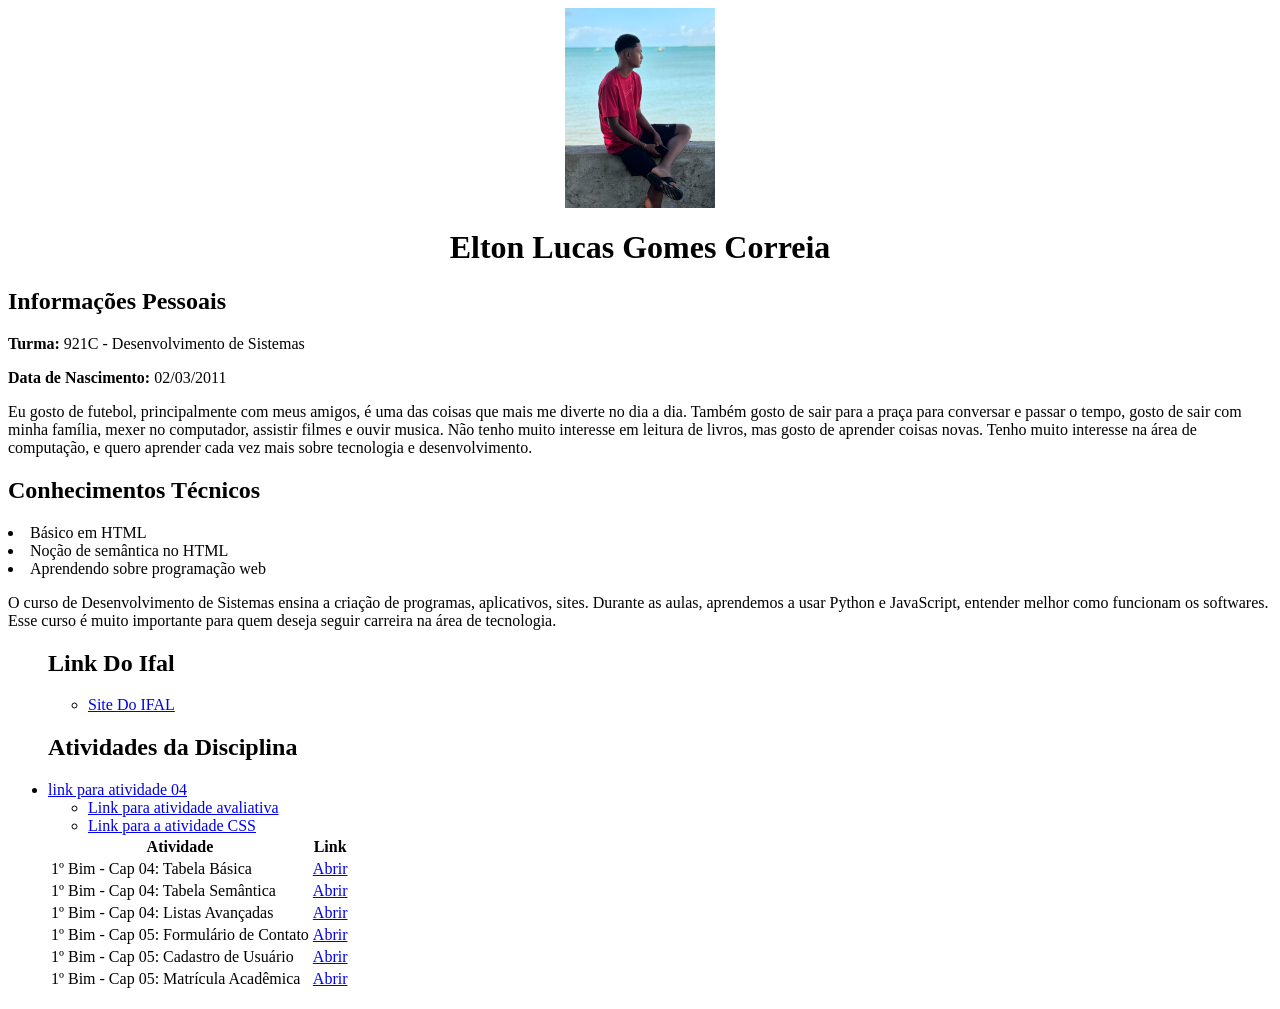
==== index.html @ e6b13295 "Update index.html" ====
<html>
  </head>
  <body>
  <header>
    <div style="text-align: center">
           <img height="200" src="foto.jpg">
         <h1>Elton Lucas Gomes Correia</h1>
        </div>

        <h2>Informações Pessoais</h2>
        <p><strong>Turma:</strong> 921C - Desenvolvimento de Sistemas</p>
        <p><strong>Data de Nascimento:</strong> 02/03/2011</p>
	
    </header>
	<main>
	<section>
	<article>
    <p> Eu gosto de futebol, principalmente com meus amigos, 
      é uma das coisas que mais me diverte no dia a dia. 
      Também gosto de sair para a praça para conversar e passar o tempo, 
      gosto de sair com minha família, 
      mexer no computador, assistir filmes e ouvir musica. 
      Não tenho muito interesse em leitura de livros, mas gosto de aprender coisas novas. 
      Tenho muito interesse na área de computação, e quero aprender cada vez mais sobre tecnologia e desenvolvimento.</p>
</article>
</section>
<section>
<h2>Conhecimentos Técnicos</h2>
         <li>Básico em HTML</li>
         <li>Noção de semântica no HTML</li>
         <li>Aprendendo sobre programação web</li> 
	</ul>
  </section> 
  <section>
  <aside> 
  <p> O curso de Desenvolvimento de Sistemas ensina a criação de programas, aplicativos, sites. Durante as aulas, aprendemos a usar Python e JavaScript, entender melhor como funcionam os softwares. Esse curso é muito importante para quem deseja seguir carreira na área de tecnologia.</p>
</aside> 
</section>
<footer>
<ul>

        <h2>Link Do Ifal</h2>
        <ul>
          <li><a href="http://www2.ifal.edu.br" target="_blank">Site Do IFAL</a></li>
        </ul>
<h2>Atividades da Disciplina</h2>
        <table>
            <thead>
                <tr>
                    <th>Atividade</th>
                    <th>Link</th>
                </tr>
            </thead>
            <tbody>
                <tr>
                    <td>1º Bim - Cap 04: Tabela Básica</td>
  
 <td><a href="http://Elton67lc.github.io/cap04/cap04-at01-tabela-basica.html">Abrir</a></td>
            </tr>
            <tr>
           <td>1º Bim - Cap 04: Tabela Semântica</td>
              <td><a href="https://Elton67lc.github.io/cap04/cap04-at02-tabela-semantica.html">Abrir</a></td>
</tr>
                <tr>
                    <td>1º Bim - Cap 04: Listas Avançadas</td>
 <td><a href="https://Elton67lc.github.io/cap04/cap04-at03-listas-avancadas.html">Abrir</a></td>
</tr>
             <tr>
                    <td>1º Bim - Cap 05: Formulário de Contato</td>
		
                  <td><a href=/cap05/atv01.html>Abrir</a></td>
                   </tr>
                <tr>
                    <td>1º Bim - Cap 05: Cadastro de Usuário</td>
                    <td><a href=/cap05/atv02.html>Abrir</a></td>
                </tr>
                <tr>
		 <td>1º Bim - Cap 05: Matrícula Acadêmica</td>
                    <td><a href=/cap05/atv03.html>Abrir</a></td>
                </tr>
                <tr>
                  
               
		<li><a href=/cap05/atv04.html>link para atividade 04
		</a></li>
<ul>
<li><a href="https://Elton67lc.github.io/text atividade-css01-sala/index.html">Link para atividade avaliativa</a></li>
<li><a href="https://github.com/Elton67lc/Elton67lc.github.io/blob/main/cap07/atv01.css">Link para a atividade CSS</li>
 </tr>
            </tbody>
        </table>

    </div>

</body>
</html>
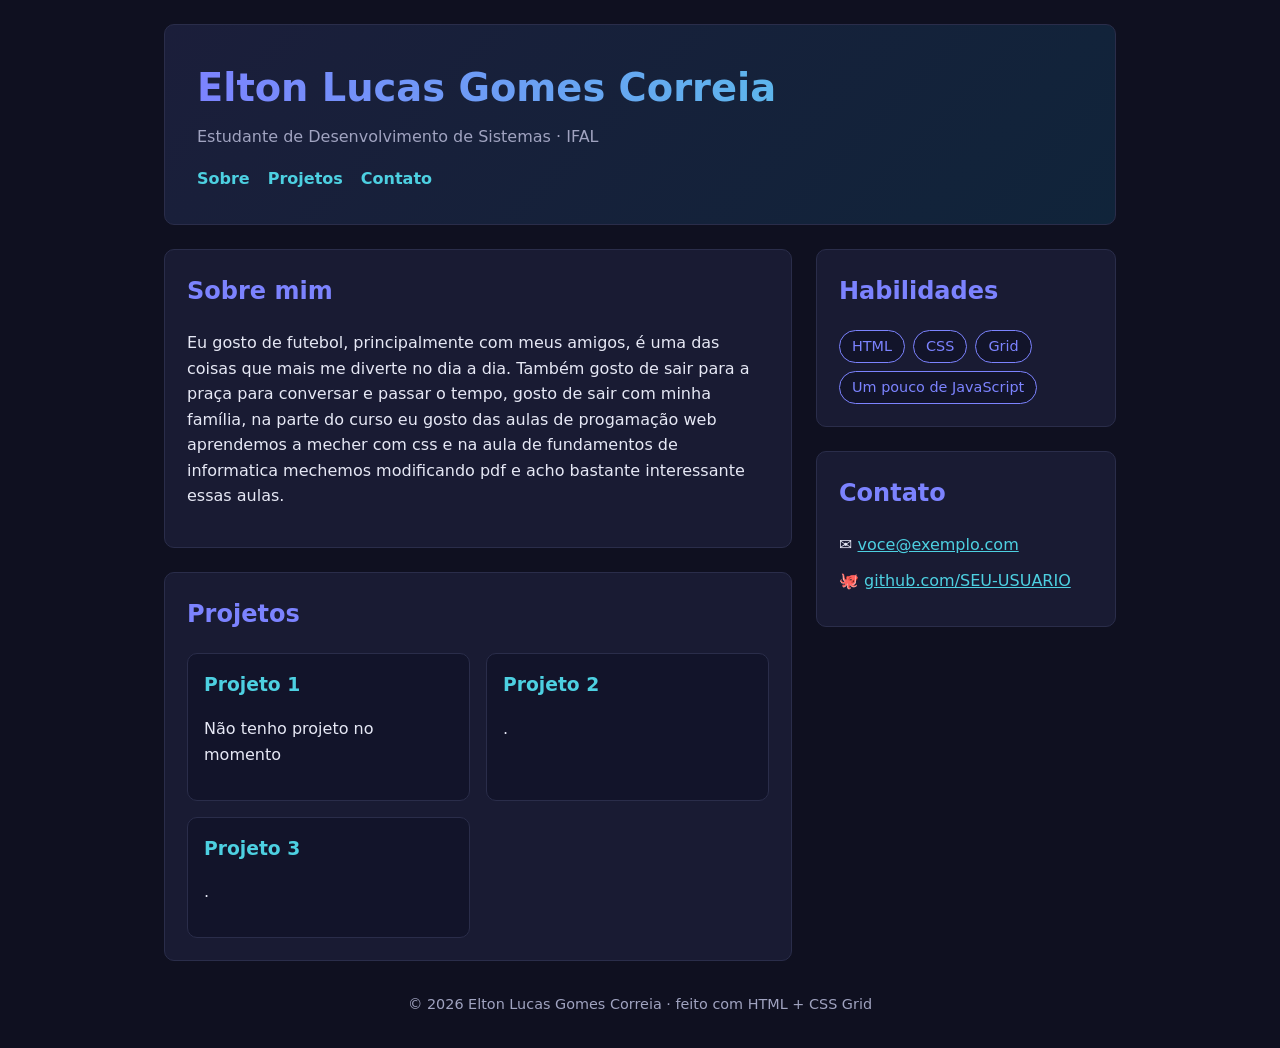
==== commit ef6f9e49: "Rename index.html2 to index.html" ====
--- a/index.html
+++ b/index.html
@@ -1,97 +1,98 @@
-<html>
-  </head>
-  <body>
-  <header>
-    <div style="text-align: center">
-           <img height="200" src="foto.jpg">
-         <h1>Elton Lucas Gomes Correia</h1>
-        </div>
+<!DOCTYPE html>
+<!-- ============================================================
+     TEMPLATE — Página pessoal com CSS Grid
+     Programação Web / Introdução às Tecnologias Web — IFAL
+     COMO USAR:
+     1) Copie ESTE index.html para o seu repositório (não mude a estrutura).
+     2) Escolha UM dos 3 temas de CSS (tema-1-indigo.css, tema-2-escuro.css
+        ou tema-3-editorial.css) e salve-o no seu projeto como  estilo.css
+        (é o nome que este HTML carrega logo abaixo).
+     3) Troque os textos marcados com "TROQUE" pelo seu conteúdo.
+     IMPORTANTE: o LAYOUT é feito com CSS Grid e é o mesmo nos 3 temas.
+     Você escolhe a APARÊNCIA (fonte, cores, bordas), não o layout.
+     ============================================================ -->
+<html lang="pt-BR">
 
-        <h2>Informações Pessoais</h2>
-        <p><strong>Turma:</strong> 921C - Desenvolvimento de Sistemas</p>
-        <p><strong>Data de Nascimento:</strong> 02/03/2011</p>
-	
+<head>
+  <meta charset="UTF-8">
+  <meta name="viewport" content="width=device-width, initial-scale=1.0">
+  <title>Página Pessoal — Elton Lucas Gomes Correia</title>
+  <!-- Salve o tema escolhido como "estilo.css" (mesma pasta deste arquivo) -->
+  <link rel="stylesheet" href="estilo.css">
+</head>
+
+<body>
+  <div class="pagina">
+
+    <!-- ====== CABEÇALHO — TROQUE pelo seu nome e sua frase ====== -->
+    <header class="cabecalho">
+      <h1>Elton Lucas Gomes Correia</h1>
+      <p>Estudante de Desenvolvimento de Sistemas · IFAL</p>
+      <nav>
+        <a href="#sobre">Sobre</a>
+        <a href="#projetos">Projetos</a>
+        <a href="#contato">Contato</a>
+      </nav>
     </header>
-	<main>
-	<section>
-	<article>
-    <p> Eu gosto de futebol, principalmente com meus amigos, 
+
+    <!-- ====== CONTEÚDO PRINCIPAL ====== -->
+    <main class="principal">
+      <section id="sobre" class="cartao">
+        <h2>Sobre mim</h2>
+        <!-- TROQUE por uma breve apresentação sua -->
+        <p>Eu gosto de futebol, principalmente com meus amigos, 
       é uma das coisas que mais me diverte no dia a dia. 
       Também gosto de sair para a praça para conversar e passar o tempo, 
-      gosto de sair com minha família, 
-      mexer no computador, assistir filmes e ouvir musica. 
-      Não tenho muito interesse em leitura de livros, mas gosto de aprender coisas novas. 
-      Tenho muito interesse na área de computação, e quero aprender cada vez mais sobre tecnologia e desenvolvimento.</p>
-</article>
-</section>
-<section>
-<h2>Conhecimentos Técnicos</h2>
-         <li>Básico em HTML</li>
-         <li>Noção de semântica no HTML</li>
-         <li>Aprendendo sobre programação web</li> 
-	</ul>
-  </section> 
-  <section>
-  <aside> 
-  <p> O curso de Desenvolvimento de Sistemas ensina a criação de programas, aplicativos, sites. Durante as aulas, aprendemos a usar Python e JavaScript, entender melhor como funcionam os softwares. Esse curso é muito importante para quem deseja seguir carreira na área de tecnologia.</p>
-</aside> 
-</section>
-<footer>
-<ul>
+      gosto de sair com minha família, na parte do curso eu gosto das aulas de progamação web aprendemos a mecher com css e na aula de fundamentos de informatica mechemos modificando pdf e acho bastante interessante essas aulas.</p>
+      </section>
 
-        <h2>Link Do Ifal</h2>
-        <ul>
-          <li><a href="http://www2.ifal.edu.br" target="_blank">Site Do IFAL</a></li>
+      <section id="projetos" class="cartao">
+        <h2>Projetos</h2>
+        <!-- Galeria com Grid: cada .projeto é um card; adicione/remova à vontade -->
+        <div class="projetos">
+          <article class="projeto">
+            <h3>Projeto 1</h3>
+            <p>Não tenho projeto no momento</p>
+          </article>
+          <article class="projeto">
+            <h3>Projeto 2</h3>
+            <p>.</p>
+          </article>
+          <article class="projeto">
+            <h3>Projeto 3</h3>
+            <p>.</p>
+          </article>
+        </div>
+      </section>
+    </main>
+
+    <!-- ====== BARRA LATERAL ====== -->
+    <aside class="lateral">
+      <section class="cartao">
+        <h2>Habilidades</h2>
+        <!-- TROQUE pelas suas habilidades -->
+        <ul class="habilidades">
+          <li>HTML</li>
+          <li>CSS</li>
+          <li>Grid</li>
+          <li>Um pouco de JavaScript</li>
         </ul>
-<h2>Atividades da Disciplina</h2>
-        <table>
-            <thead>
-                <tr>
-                    <th>Atividade</th>
-                    <th>Link</th>
-                </tr>
-            </thead>
-            <tbody>
-                <tr>
-                    <td>1º Bim - Cap 04: Tabela Básica</td>
-  
- <td><a href="http://Elton67lc.github.io/cap04/cap04-at01-tabela-basica.html">Abrir</a></td>
-            </tr>
-            <tr>
-           <td>1º Bim - Cap 04: Tabela Semântica</td>
-              <td><a href="https://Elton67lc.github.io/cap04/cap04-at02-tabela-semantica.html">Abrir</a></td>
-</tr>
-                <tr>
-                    <td>1º Bim - Cap 04: Listas Avançadas</td>
- <td><a href="https://Elton67lc.github.io/cap04/cap04-at03-listas-avancadas.html">Abrir</a></td>
-</tr>
-             <tr>
-                    <td>1º Bim - Cap 05: Formulário de Contato</td>
-		
-                  <td><a href=/cap05/atv01.html>Abrir</a></td>
-                   </tr>
-                <tr>
-                    <td>1º Bim - Cap 05: Cadastro de Usuário</td>
-                    <td><a href=/cap05/atv02.html>Abrir</a></td>
-                </tr>
-                <tr>
-		 <td>1º Bim - Cap 05: Matrícula Acadêmica</td>
-                    <td><a href=/cap05/atv03.html>Abrir</a></td>
-                </tr>
-                <tr>
-                  
-               
-		<li><a href=/cap05/atv04.html>link para atividade 04
-		</a></li>
-<ul>
-<li><a href="https://Elton67lc.github.io/text atividade-css01-sala/index.html">Link para atividade avaliativa</a></li>
-<li><a href="https://github.com/Elton67lc/Elton67lc.github.io/blob/main/cap07/atv01.css">Link para a atividade CSS</li>
- </tr>
-            </tbody>
-        </table>
+      </section>
 
-    </div>
+      <section id="contato" class="cartao">
+        <h2>Contato</h2>
+        <!-- TROQUE pelos seus links -->
+        <ul class="contato">
+          <li>✉️ <a href="elgc2@aluno.ifal.edu.br">voce@exemplo.com</a></li>
+          <li>🐙 <a href="https://github.com/Elton67lc/Elton67lc.github.io">github.com/SEU-USUARIO</a></li>
+        </ul>
+      </section>
+    </aside>
 
+    <!-- ====== RODAPÉ — TROQUE o nome ====== -->
+    <footer class="rodape">© 2026 Elton Lucas Gomes Correia · feito com HTML + CSS Grid</footer>
+
+  </div>
 </body>
+
 </html>
- 
--- a/estilo.css
+++ b/estilo.css
@@ -0,0 +1,114 @@
+/* ============================================================
+   TEMA 2 — ESCURO (dark / tech)
+   Para usar: salve este arquivo como  estilo.css  no seu projeto.
+   Você pode mudar CORES, FONTE e BORDAS aqui.
+   NÃO mexa na seção "LAYOUT (GRID)" — é o layout pedido na atividade.
+   ============================================================ */
+
+/* ---- Cores e fonte (mude à vontade) ---- */
+:root {
+  --cor: #7c83ff;
+  --cor2: #4dd0e1;
+  --texto: #e6e8f5;
+  --suave: #a0a3c0;
+  --fundo: #0f1020;
+  --superficie: #191b33;
+  --borda: #2a2d4a;
+  --raio: 10px;
+}
+
+body {
+  margin: 0;
+  font-family: system-ui, -apple-system, "Segoe UI", sans-serif;
+  color: var(--texto);
+  background: var(--fundo);
+  line-height: 1.6;
+}
+
+/* ============================================================
+   LAYOUT (GRID) — NÃO MUDE
+   ============================================================ */
+* { box-sizing: border-box; }
+
+.pagina {
+  display: grid;
+  grid-template-columns: 1fr 300px;
+  grid-template-areas:
+    "cabecalho cabecalho"
+    "principal lateral"
+    "rodape    rodape";
+  gap: 24px;
+  max-width: 1000px;
+  margin: 0 auto;
+  padding: 24px;
+}
+
+.cabecalho { grid-area: cabecalho; }
+.principal { grid-area: principal; }
+.lateral   { grid-area: lateral; }
+.rodape    { grid-area: rodape; }
+
+.projetos {
+  display: grid;
+  grid-template-columns: repeat(auto-fit, minmax(200px, 1fr));
+  gap: 16px;
+  margin-top: 14px;
+}
+
+@media (max-width: 640px) {
+  .pagina {
+    grid-template-columns: 1fr;
+    grid-template-areas:
+      "cabecalho"
+      "principal"
+      "lateral"
+      "rodape";
+  }
+}
+/* ===================== fim do LAYOUT ===================== */
+
+/* ---- Aparência (mude à vontade) ---- */
+.cabecalho {
+  background: linear-gradient(135deg, #1b1e3a, #10243a);
+  color: #fff;
+  padding: 32px;
+  border: 1px solid var(--borda);
+  border-radius: var(--raio);
+}
+.cabecalho h1 {
+  margin: 0;
+  font-size: clamp(1.6rem, 4vw, 2.4rem);
+  /* título com degradê (efeito "tech") */
+  background: linear-gradient(90deg, var(--cor), var(--cor2));
+  -webkit-background-clip: text;
+  background-clip: text;
+  color: transparent;
+}
+.cabecalho p { margin: 6px 0 0; color: var(--suave); }
+.cabecalho nav { margin-top: 16px; display: flex; gap: 18px; flex-wrap: wrap; }
+.cabecalho nav a { color: var(--cor2); text-decoration: none; font-weight: 600; }
+.cabecalho nav a:hover { text-decoration: underline; }
+
+.cartao {
+  background: var(--superficie);
+  border: 1px solid var(--borda);
+  border-radius: var(--raio);
+  padding: 22px;
+}
+.cartao + .cartao { margin-top: 24px; }
+h2 { color: var(--cor); margin-top: 0; }
+
+.projeto {
+  background: #12142a;
+  border: 1px solid var(--borda);
+  border-radius: 10px;
+  padding: 16px;
+}
+.projeto h3 { margin: 0 0 6px; color: var(--cor2); }
+
+.habilidades { list-style: none; padding: 0; margin: 0; display: flex; flex-wrap: wrap; gap: 8px; }
+.habilidades li { background: #12142a; border: 1px solid var(--cor); color: var(--cor); border-radius: 999px; padding: 4px 12px; font-size: .9rem; }
+.contato { list-style: none; padding: 0; margin: 0; }
+.contato li { margin: 10px 0; }
+.contato a { color: var(--cor2); }
+.rodape { text-align: center; color: var(--suave); padding: 8px; font-size: .9rem; }
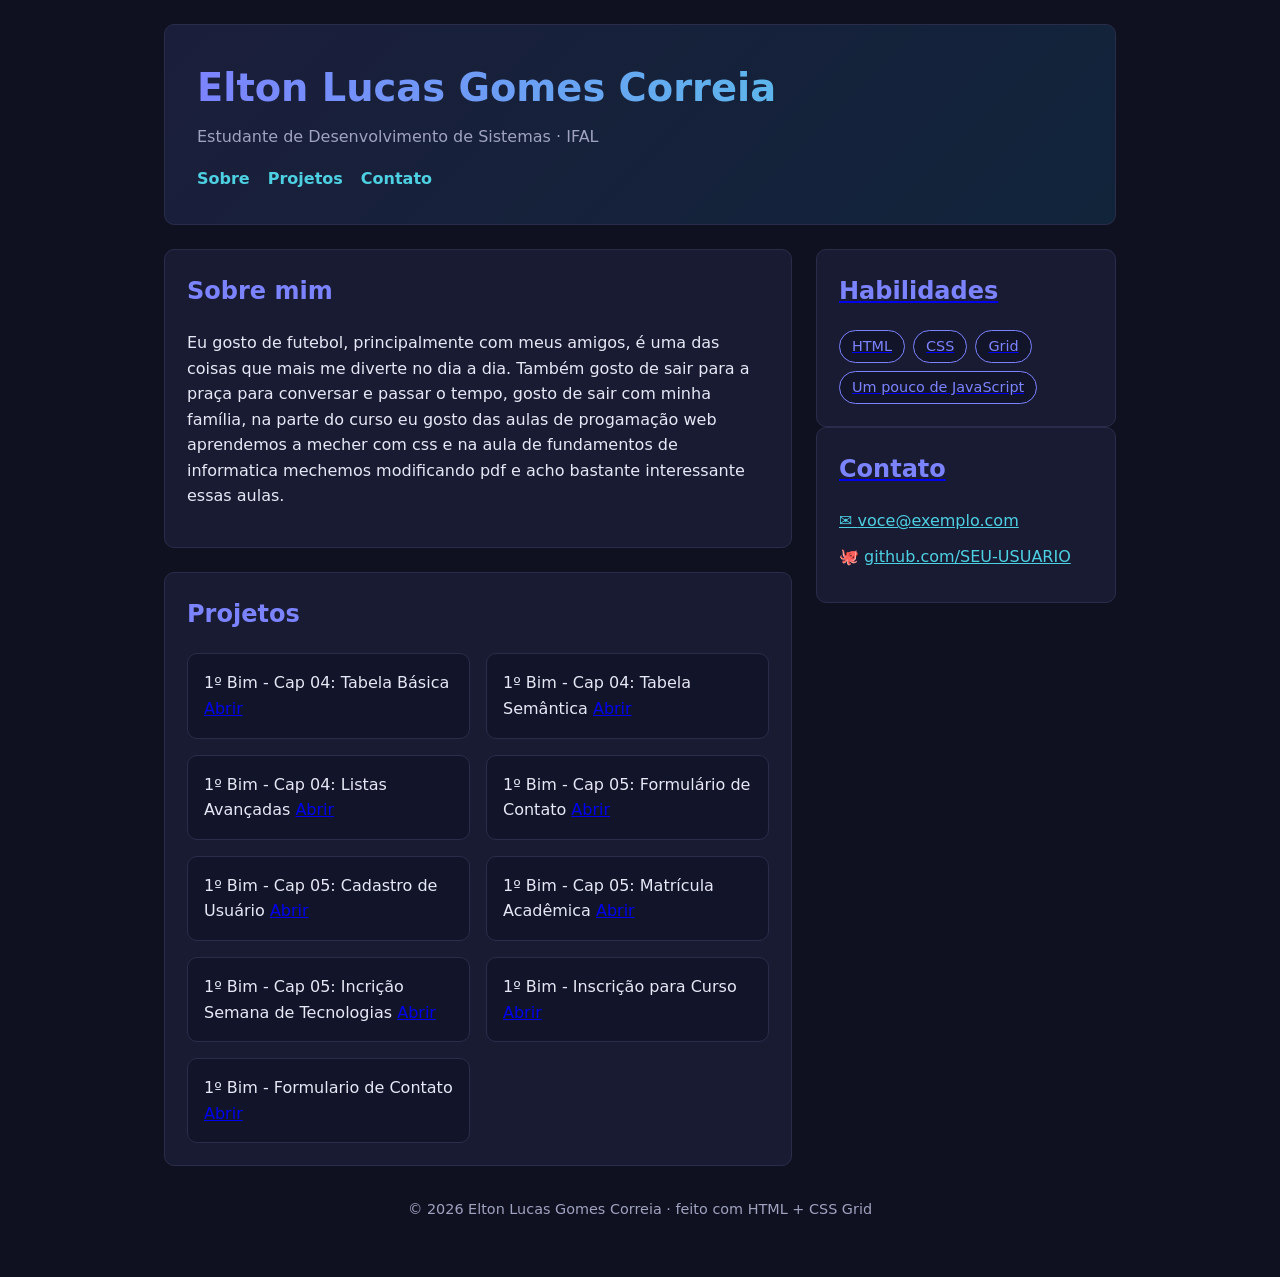
==== commit be758d2e: "Update index.html" ====
--- a/index.html
+++ b/index.html
@@ -51,18 +51,42 @@
         <!-- Galeria com Grid: cada .projeto é um card; adicione/remova à vontade -->
         <div class="projetos">
           <article class="projeto">
-            <h3>Projeto 1</h3>
-            <p>Não tenho projeto no momento</p>
+            <td>1º Bim - Cap 04: Tabela Básica</td>
+            <td><a href="http://Elton67lc.github.io/cap04/cap04-at01-tabela-basica.html">Abrir</a></td>
           </article>
           <article class="projeto">
-            <h3>Projeto 2</h3>
-            <p>.</p>
+            <td>1º Bim - Cap 04: Tabela Semântica</td>
+            <td><a href="https://Elton67lc.github.io/cap04/cap04-at02-tabela-semantica.html">Abrir</a></td>
           </article>
           <article class="projeto">
-            <h3>Projeto 3</h3>
-            <p>.</p>
+            <td>1º Bim - Cap 04: Listas Avançadas</td>
+            <td><a href="https://Elton67lc.github.io/cap04/cap04-at03-listas-avancadas.html">Abrir</a></td>
           </article>
-        </div>
+         <article class="projeto">
+        <td>1º Bim - Cap 05: Formulário de Contato</td>
+           <td><a href=/cap05/atv01.html>Abrir</a></td>
+           </article>
+           <article class="projeto">
+          <td>1º Bim - Cap 05: Cadastro de Usuário</td>        
+             <td><a href=/cap05/atv02.html>Abrir</a></td>
+             </article>
+           <article class="projeto">
+             <td>1º Bim - Cap 05: Matrícula Acadêmica</td>
+                <td><a href=/cap05/atv03.html>Abrir</a></td>
+          </article>
+          <article class="projeto">
+          <td>1º Bim - Cap 05: Incrição Semana de Tecnologias
+          <td><a href=/cap05/atv04.html>Abrir</a></td>
+             </article>
+             <article class="projeto">
+             <td>1º Bim - Inscrição para Curso
+               <td><a href="https://Elton67lc.github.io/text atividade-css01-sala/index.html">Abrir</a </td>
+                </article>
+             <article class="projeto">
+                 <td>1º Bim - Formulario de Contato
+               <td><a href="https://Elton67lc.github.io/cap07/index.html">Abrir</a</td>
+
+               </div>
       </section>
     </main>
 
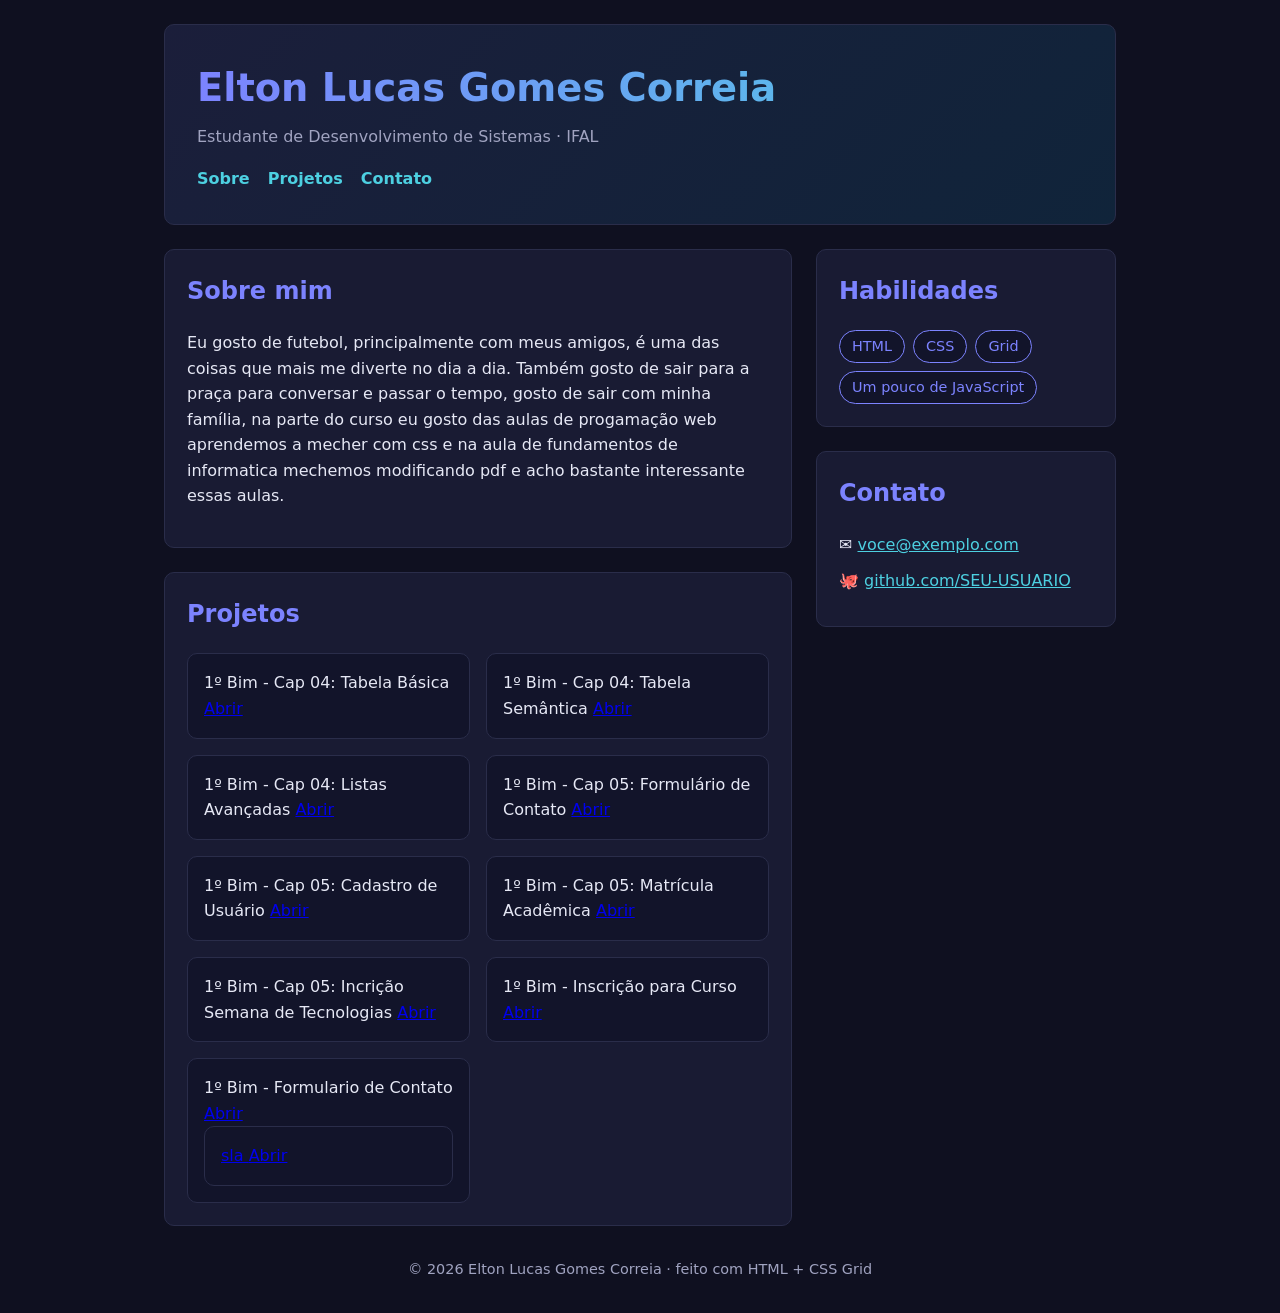
==== commit 1f63aea0: "Update index.html" ====
--- a/index.html
+++ b/index.html
@@ -85,7 +85,10 @@
              <article class="projeto">
                  <td>1º Bim - Formulario de Contato
                <td><a href="https://Elton67lc.github.io/cap07/index.html">Abrir</a</td>
-
+                <article class="projeto">
+          <td>sla</td>        
+             <td><a href=/lojaonline/index.html>Abrir</a></td>
+             </article>
                </div>
       </section>
     </main>
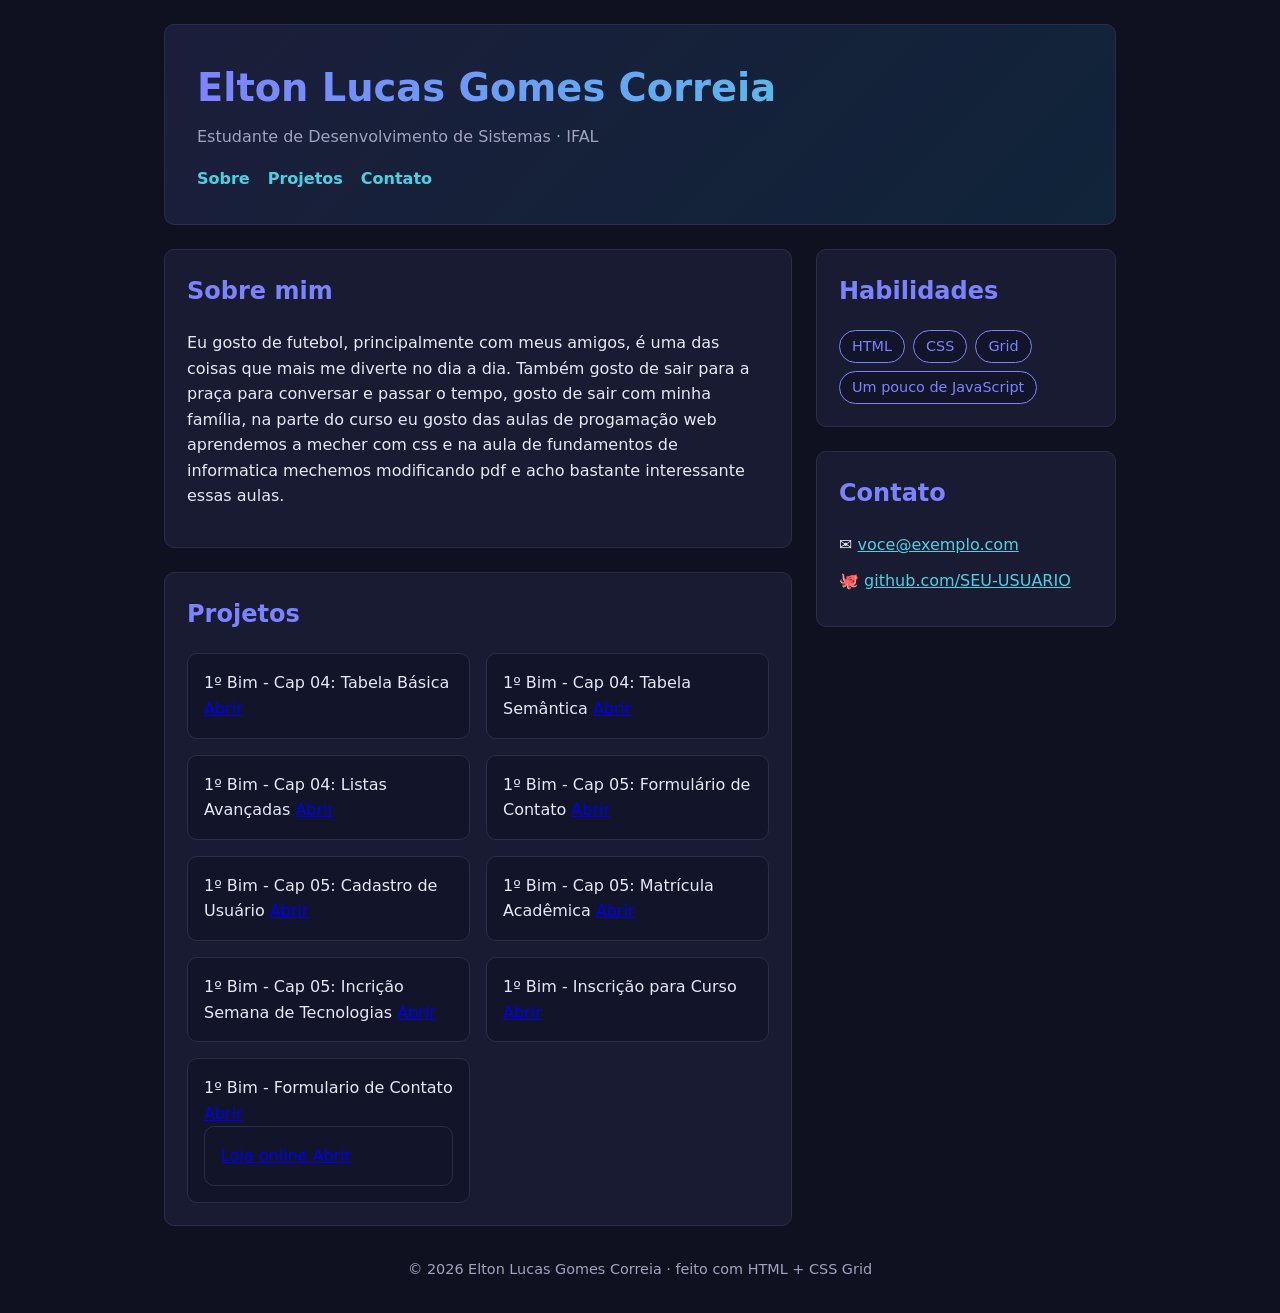
==== commit a577b781: "Update index.html" ====
--- a/index.html
+++ b/index.html
@@ -85,11 +85,13 @@
              <article class="projeto">
                  <td>1º Bim - Formulario de Contato
                <td><a href="https://Elton67lc.github.io/cap07/index.html">Abrir</a</td>
+                
                 <article class="projeto">
-          <td>sla</td>        
-             <td><a href=/lojaonline/index.html>Abrir</a></td>
+          <td>Loja online</td>        
+             <td><a href="https://Elton67lc.github.io/lojaonline/index.html">Abrir</a></td>
              </article>
-               </div>
+              
+            </div>
       </section>
     </main>
 
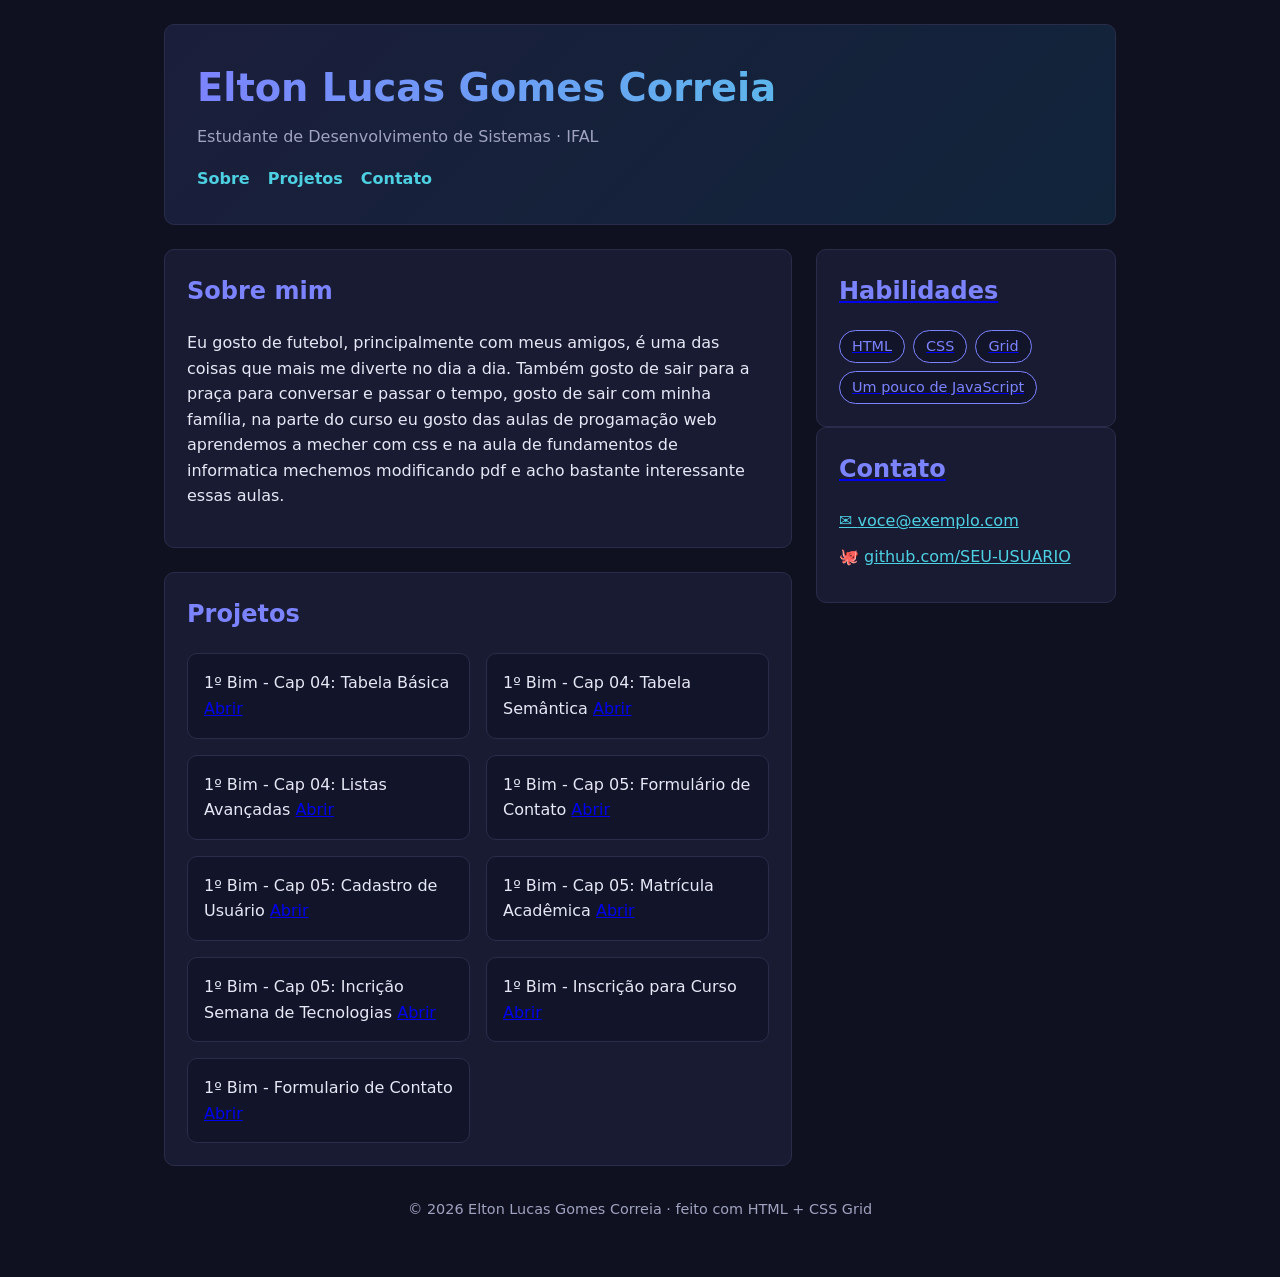
==== commit 210ef3de: "Update index.html" ====
--- a/index.html
+++ b/index.html
@@ -17,14 +17,13 @@
   <meta charset="UTF-8">
   <meta name="viewport" content="width=device-width, initial-scale=1.0">
   <title>Página Pessoal — Elton Lucas Gomes Correia</title>
-  <!-- Salve o tema escolhido como "estilo.css" (mesma pasta deste arquivo) -->
+
   <link rel="stylesheet" href="estilo.css">
 </head>
 
 <body>
   <div class="pagina">
 
-    <!-- ====== CABEÇALHO — TROQUE pelo seu nome e sua frase ====== -->
     <header class="cabecalho">
       <h1>Elton Lucas Gomes Correia</h1>
       <p>Estudante de Desenvolvimento de Sistemas · IFAL</p>
@@ -35,11 +34,9 @@
       </nav>
     </header>
 
-    <!-- ====== CONTEÚDO PRINCIPAL ====== -->
     <main class="principal">
       <section id="sobre" class="cartao">
         <h2>Sobre mim</h2>
-        <!-- TROQUE por uma breve apresentação sua -->
         <p>Eu gosto de futebol, principalmente com meus amigos, 
       é uma das coisas que mais me diverte no dia a dia. 
       Também gosto de sair para a praça para conversar e passar o tempo, 
@@ -48,7 +45,6 @@
 
       <section id="projetos" class="cartao">
         <h2>Projetos</h2>
-        <!-- Galeria com Grid: cada .projeto é um card; adicione/remova à vontade -->
         <div class="projetos">
           <article class="projeto">
             <td>1º Bim - Cap 04: Tabela Básica</td>
@@ -85,21 +81,14 @@
              <article class="projeto">
                  <td>1º Bim - Formulario de Contato
                <td><a href="https://Elton67lc.github.io/cap07/index.html">Abrir</a</td>
-                
-                <article class="projeto">
-          <td>Loja online</td>        
-             <td><a href="https://Elton67lc.github.io/lojaonline/index.html">Abrir</a></td>
-             </article>
-              
             </div>
       </section>
     </main>
 
-    <!-- ====== BARRA LATERAL ====== -->
     <aside class="lateral">
       <section class="cartao">
         <h2>Habilidades</h2>
-        <!-- TROQUE pelas suas habilidades -->
+
         <ul class="habilidades">
           <li>HTML</li>
           <li>CSS</li>
@@ -107,18 +96,14 @@
           <li>Um pouco de JavaScript</li>
         </ul>
       </section>
-
       <section id="contato" class="cartao">
         <h2>Contato</h2>
-        <!-- TROQUE pelos seus links -->
         <ul class="contato">
           <li>✉️ <a href="elgc2@aluno.ifal.edu.br">voce@exemplo.com</a></li>
           <li>🐙 <a href="https://github.com/Elton67lc/Elton67lc.github.io">github.com/SEU-USUARIO</a></li>
         </ul>
       </section>
     </aside>
-
-    <!-- ====== RODAPÉ — TROQUE o nome ====== -->
     <footer class="rodape">© 2026 Elton Lucas Gomes Correia · feito com HTML + CSS Grid</footer>
 
   </div>
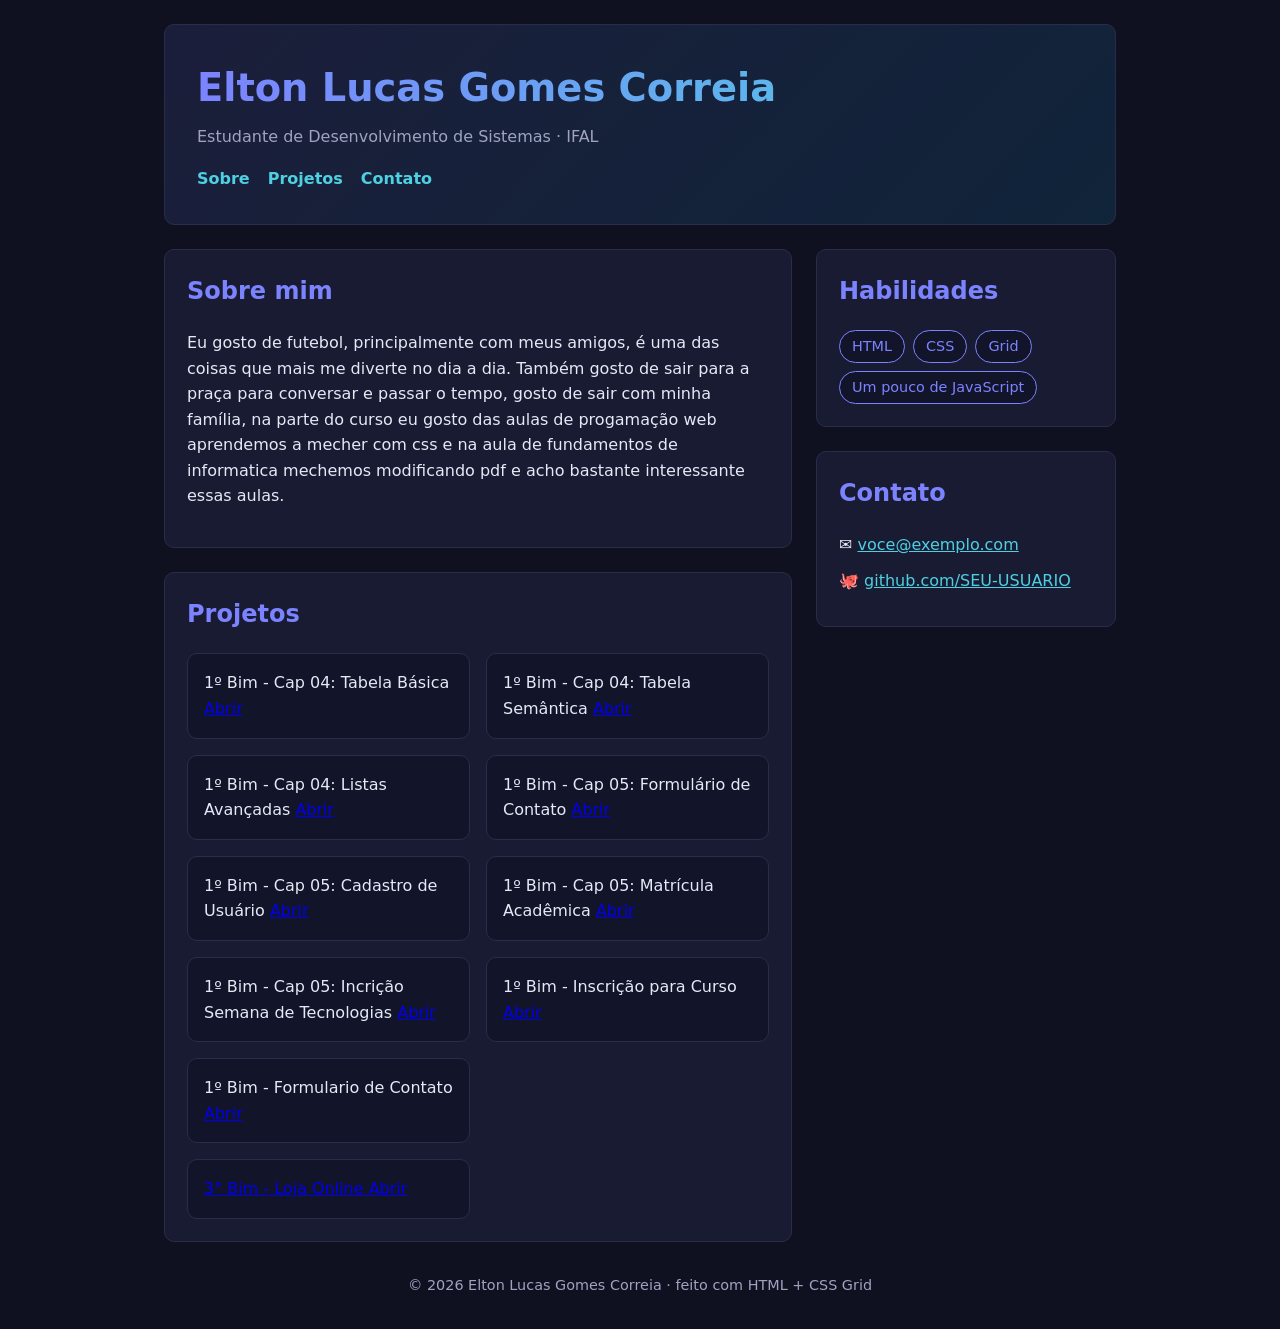
==== commit c7851e6f: "Update index.html" ====
--- a/index.html
+++ b/index.html
@@ -81,7 +81,13 @@
              <article class="projeto">
                  <td>1º Bim - Formulario de Contato
                <td><a href="https://Elton67lc.github.io/cap07/index.html">Abrir</a</td>
-            </div>
+             </article>
+          
+             <article class="projeto">
+               <td>3° Bim - Loja Online</td>
+<td><a href="LojaVirtual/index.html"> Abrir</a></td>
+             </article>    
+        </div>  
       </section>
     </main>
 
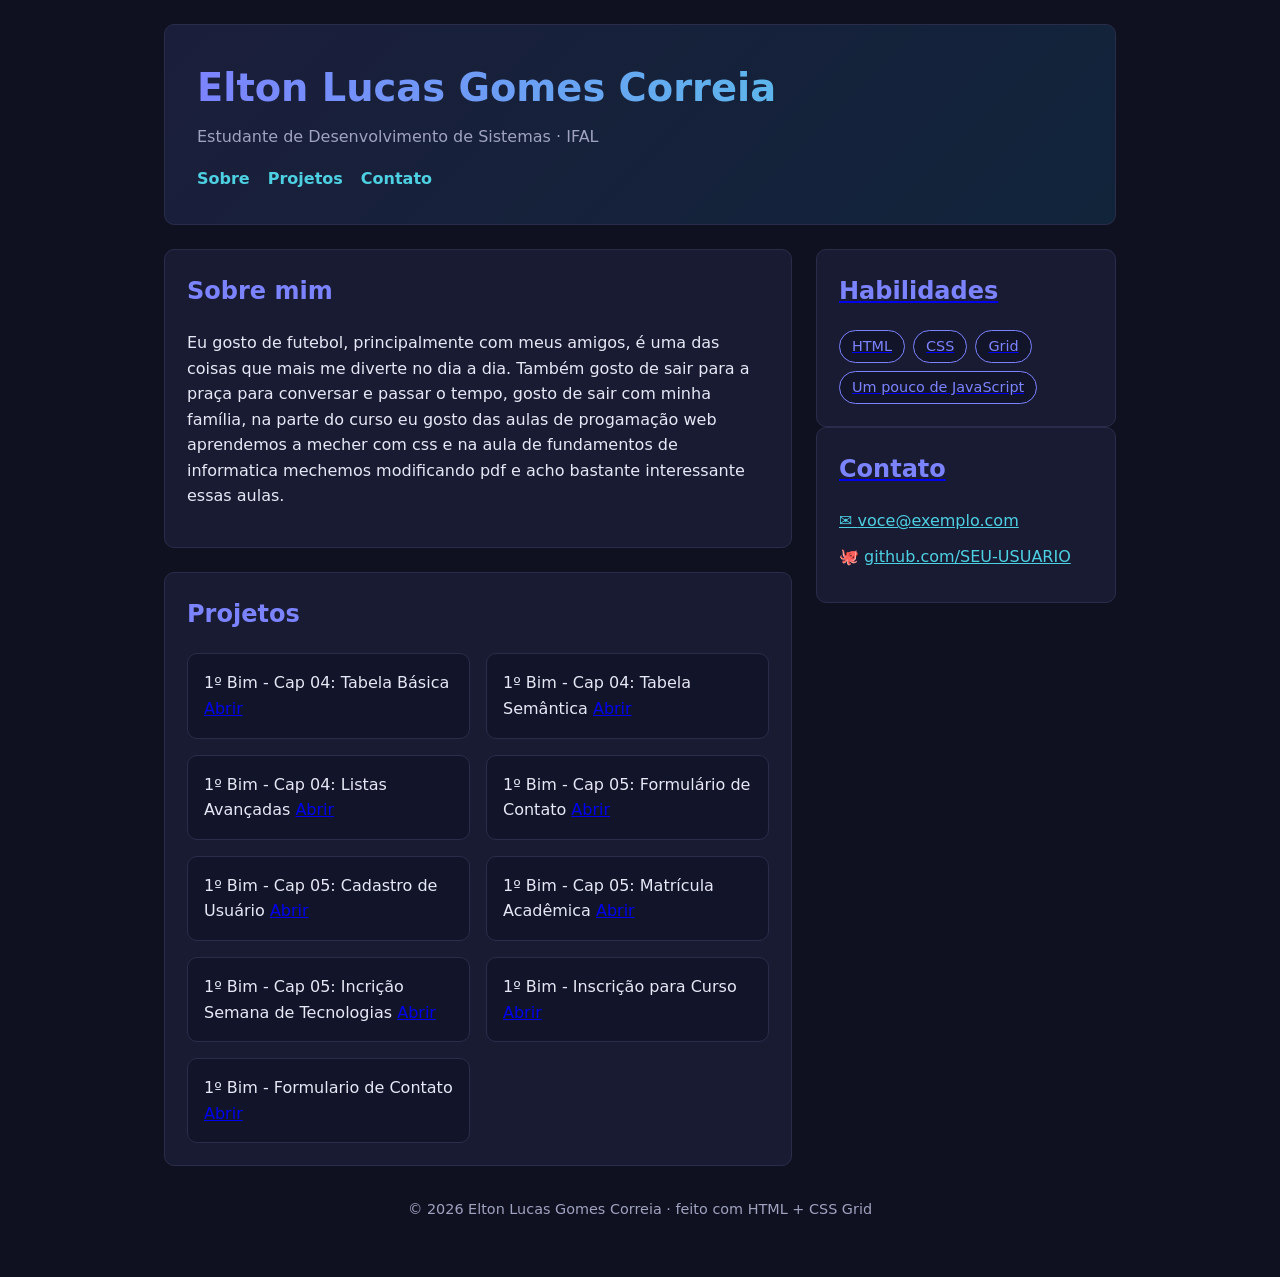
==== commit 8861ebe7: "Update index.html" ====
--- a/index.html
+++ b/index.html
@@ -81,12 +81,7 @@
              <article class="projeto">
                  <td>1º Bim - Formulario de Contato
                <td><a href="https://Elton67lc.github.io/cap07/index.html">Abrir</a</td>
-             </article>
-          
-             <article class="projeto">
-               <td>3° Bim - Loja Online</td>
-<td><a href="LojaVirtual/index.html"> Abrir</a></td>
-             </article>    
+             </article>   
         </div>  
       </section>
     </main>
